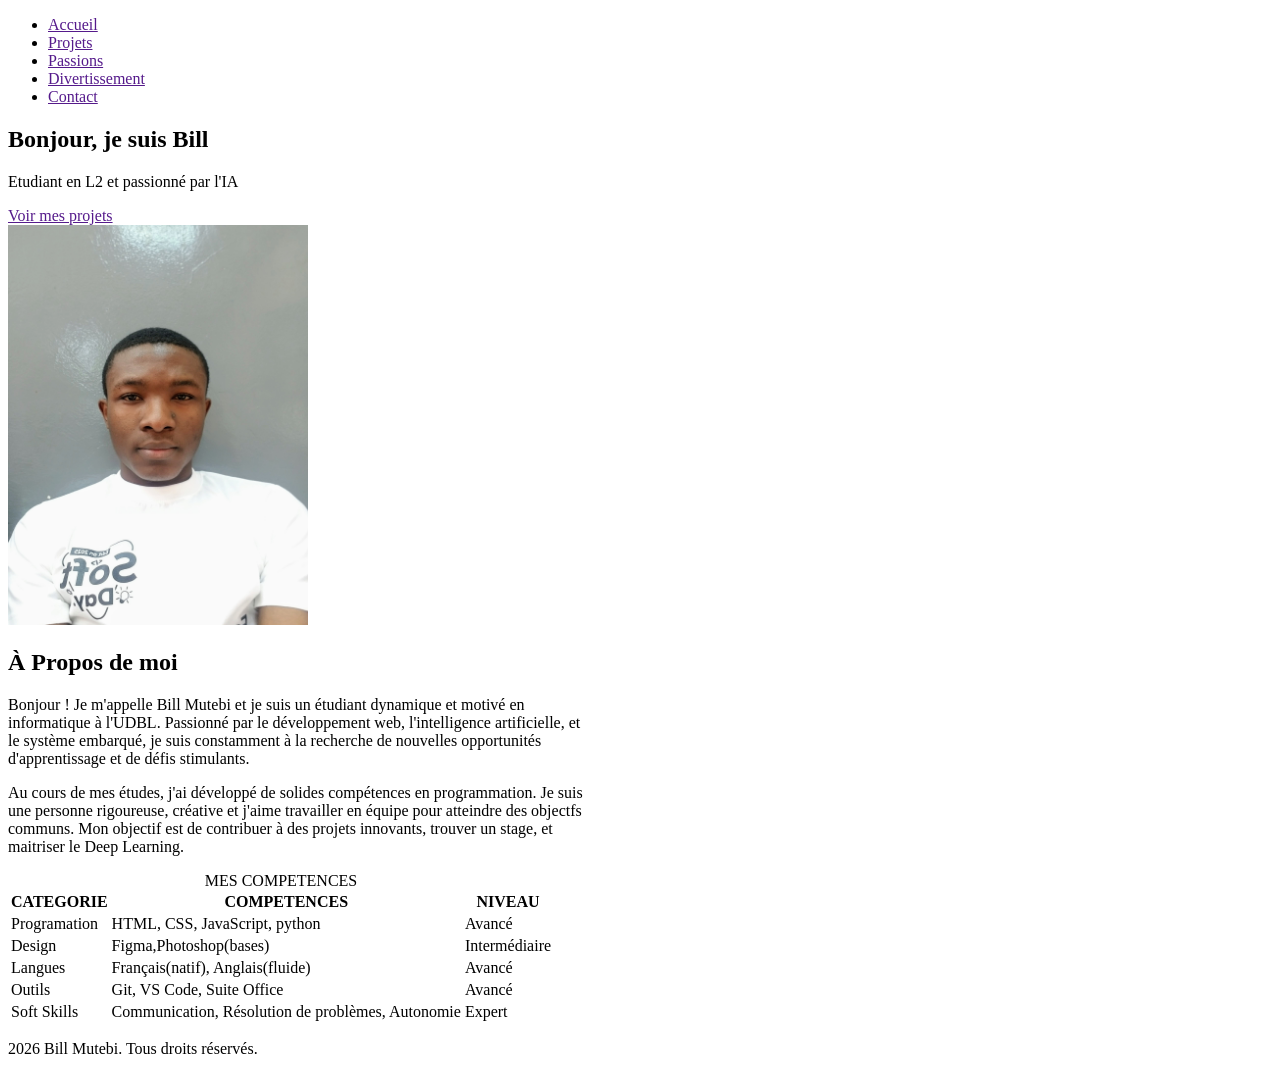
==== index.html @ 08c39619 "section à propos, mes compétences et footer mise à jour" ====
<!DOCTYPE html>
<html lang="en">
<head>
    <meta charset="UTF-8">
    <meta name="viewport" content="width=device-width, initial-scale=1.0">
    <title>Mon Portfolio</title>
</head>
<body>
    <hader>
        <div>
            <a href=""></a>
        </div>
        <nav>
            <ul>
                <li><a href="">Accueil</a></li>
                <li><a href="">Projets</a></li>
                <li><a href="">Passions</a></li>
                <li><a href="">Divertissement</a></li>
                <li><a href="">Contact</a></li>
            </ul>
        </nav>
    </hader>
    <main>
        <section>
            <div>
                <h1>Bonjour, je suis Bill</h1>
                <p>Etudiant en L2 et passionné par l'IA</p>
                <a href="">Voir mes projets</a>
            </div>
            <div>
                <img src="images/image_bill.jpg" alt="image_bill" width="300">
            </div>
        </section>
        <section>
            <div>
                <h1>À Propos de moi</h1>

                <p>
                    Bonjour ! Je m'appelle Bill Mutebi et je suis un étudiant dynamique et motivé en <br>
                informatique à l'UDBL. Passionné par le développement web, l'intelligence artificielle, et <br> le
                système embarqué, je suis constamment à la recherche de nouvelles opportunités <br>
                d'apprentissage et de défis stimulants.
                </p>

                <p>
                    Au cours de mes études, j'ai développé de solides compétences en programmation. Je suis <br>
                    une personne rigoureuse, créative et j'aime travailler en équipe pour atteindre des objectfs <br>
                    communs. Mon objectif est de  contribuer à des projets innovants, trouver un stage, et <br>
                    maitriser le Deep Learning.
                </p>
            </div>
        </section>
        <section>
            <div>
                
                <table>
                    <caption>MES COMPETENCES</caption>
                    <thead>
                        <th>CATEGORIE</th> <th>COMPETENCES</th> <th>NIVEAU</th>
                    </thead>
                    <tbody>
                        <tr>
                        <td>Programation</td> <td>HTML, CSS, JavaScript, python</td> <td>Avancé</td>
                    </tr>

                    <tr>
                        <td>Design</td> <td>Figma,Photoshop(bases)</td> <td>Intermédiaire</td>
                    </tr>

                    <tr>
                        <td>Langues</td> <td>Français(natif), Anglais(fluide)</td> <td>Avancé</td>
                    </tr>

                     <tr>
                        <td>Outils</td> <td>Git, VS Code, Suite Office</td> <td>Avancé</td>
                    </tr>

                     <tr>
                        <td>Soft Skills</td> <td>Communication, Résolution de problèmes, Autonomie</td> <td>Expert</td>
                    </tr>
                    </tbody>

                    
                </table>
            </div>
        </section>
    </main>
    <footer>
        <div>
            <p>2026 Bill Mutebi. Tous droits réservés.</p>
        </div>
    </footer>
</body>
</html>
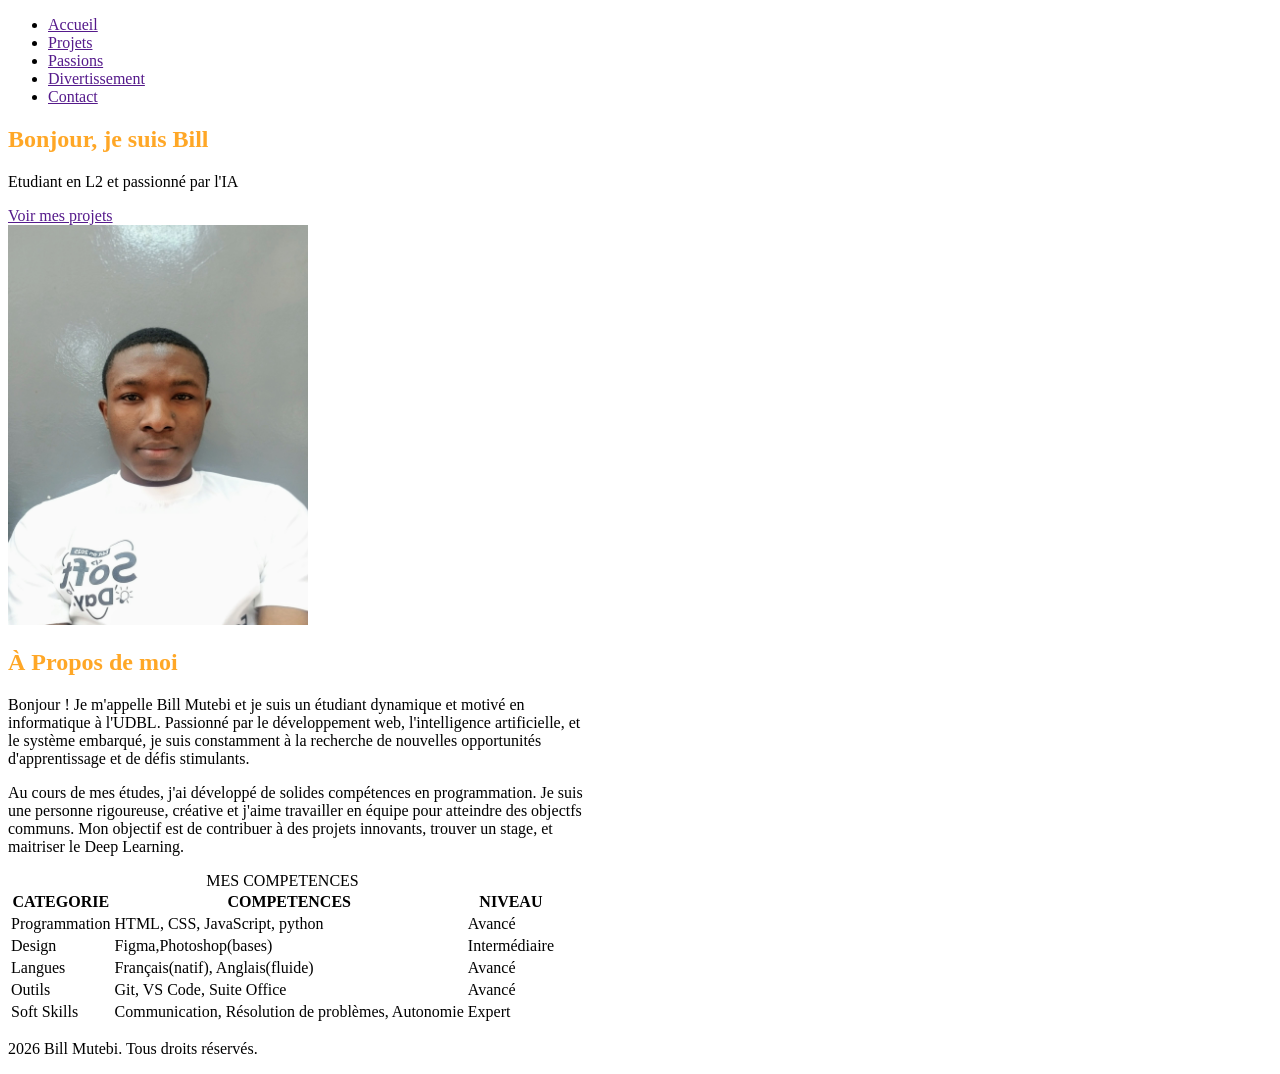
==== commit 6dffb536: "Finir la maquette et initialiser le fichier de style css" ====
--- a/index.html
+++ b/index.html
@@ -4,6 +4,7 @@
     <meta charset="UTF-8">
     <meta name="viewport" content="width=device-width, initial-scale=1.0">
     <title>Mon Portfolio</title>
+    <link rel="stylesheet" href="css/style.css">
 </head>
 <body>
     <hader>
@@ -60,7 +61,7 @@
                     </thead>
                     <tbody>
                         <tr>
-                        <td>Programation</td> <td>HTML, CSS, JavaScript, python</td> <td>Avancé</td>
+                        <td>Programmation</td> <td>HTML, CSS, JavaScript, python</td> <td>Avancé</td>
                     </tr>
 
                     <tr>
--- a/css/style.css
+++ b/css/style.css
@@ -0,0 +1,14 @@
+:root{
+    --violet-doux:#6C63FF;
+    --violet-fonce: #534EDD;
+    --orange-vif:#ffa726;
+    --gris-ultra-fonce:#333;
+    --gris-fonce:#666;
+    --gris-ultra-clair:#f8f8f8;
+    --gris-clair:#EEE;
+}
+
+h1{
+    color: var(--orange-vif);
+}
+
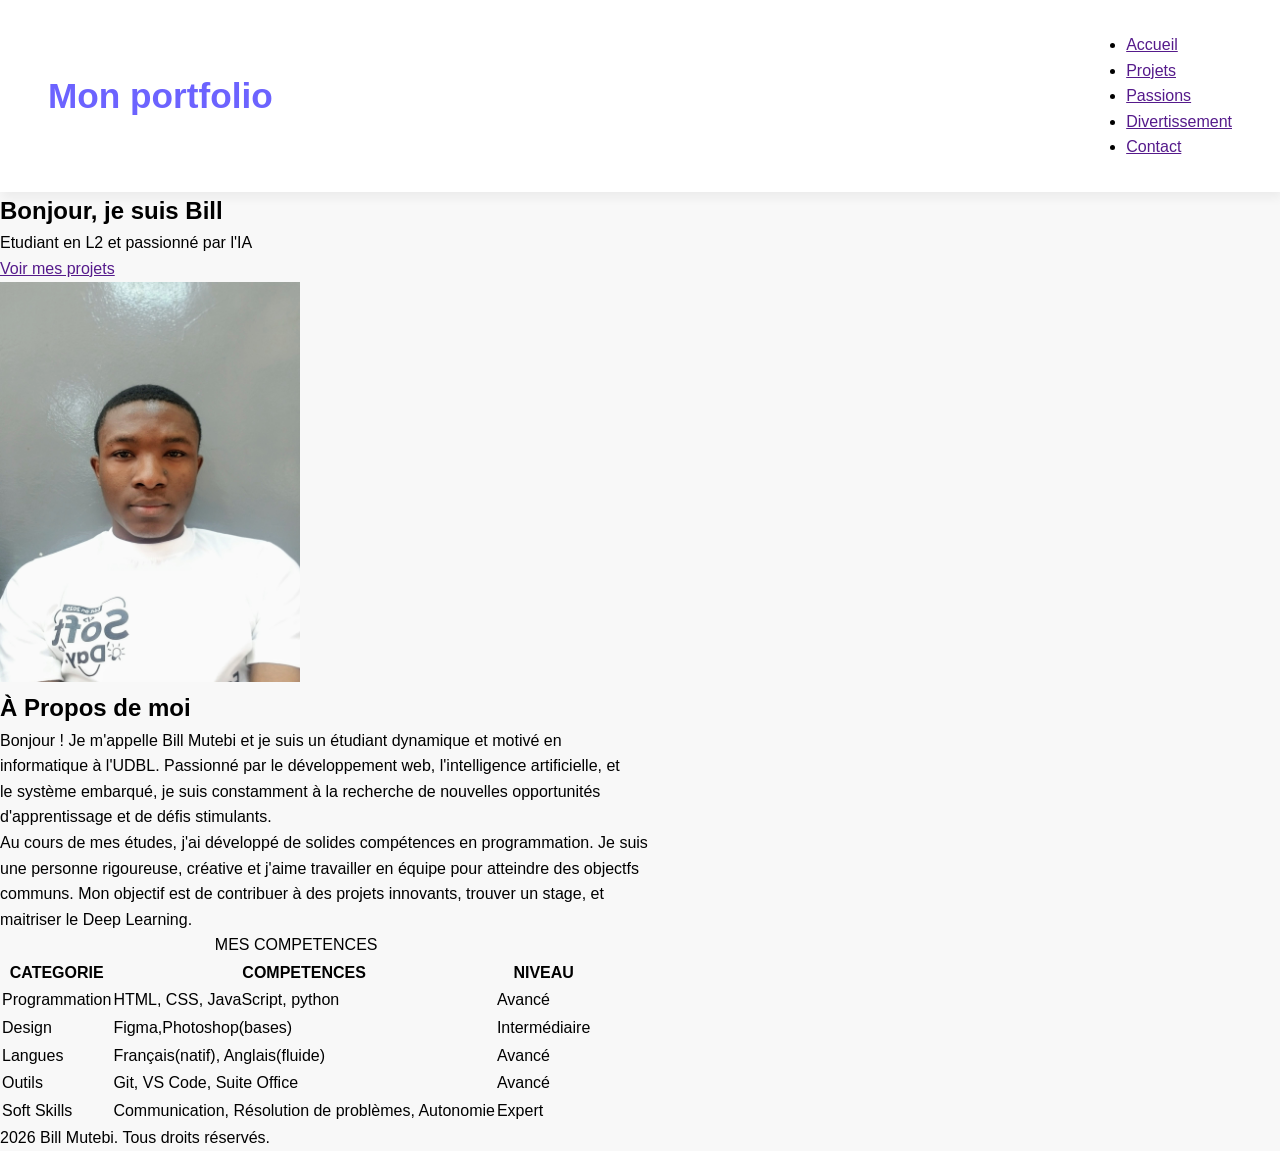
==== commit a1c34780: "Stylisation du header" ====
--- a/index.html
+++ b/index.html
@@ -7,9 +7,9 @@
     <link rel="stylesheet" href="css/style.css">
 </head>
 <body>
-    <hader>
+    <header>
         <div>
-            <a href=""></a>
+            <a href="">Mon portfolio</a>
         </div>
         <nav>
             <ul>
@@ -20,7 +20,7 @@
                 <li><a href="">Contact</a></li>
             </ul>
         </nav>
-    </hader>
+    </header>
     <main>
         <section>
             <div>
--- a/css/style.css
+++ b/css/style.css
@@ -8,7 +8,33 @@
     --gris-clair:#EEE;
 }
 
-h1{
-    color: var(--orange-vif);
+*   {
+        margin: 0;
+        padding: 0;
+        box-sizing:border-box;
 }
 
+body {
+    background-color: var(--gris-ultra-clair);
+    font-family: Roboto, sans-serif;
+    line-height: 1.6;
+}
+
+header {
+    background-color: white;
+    box-shadow: 2px 6px 10px rgba(0, 0, 0, 0.05);
+    position: sticky;
+    top: 0;
+    z-index: 90;
+    display: flex;
+    justify-content: space-between;
+    align-items: center;
+    padding: 2rem 3rem;
+}
+
+header div a {
+    text-decoration: none;
+    font-size: 2.2rem;
+    font-weight: bold;
+    color: var(--violet-doux);
+}
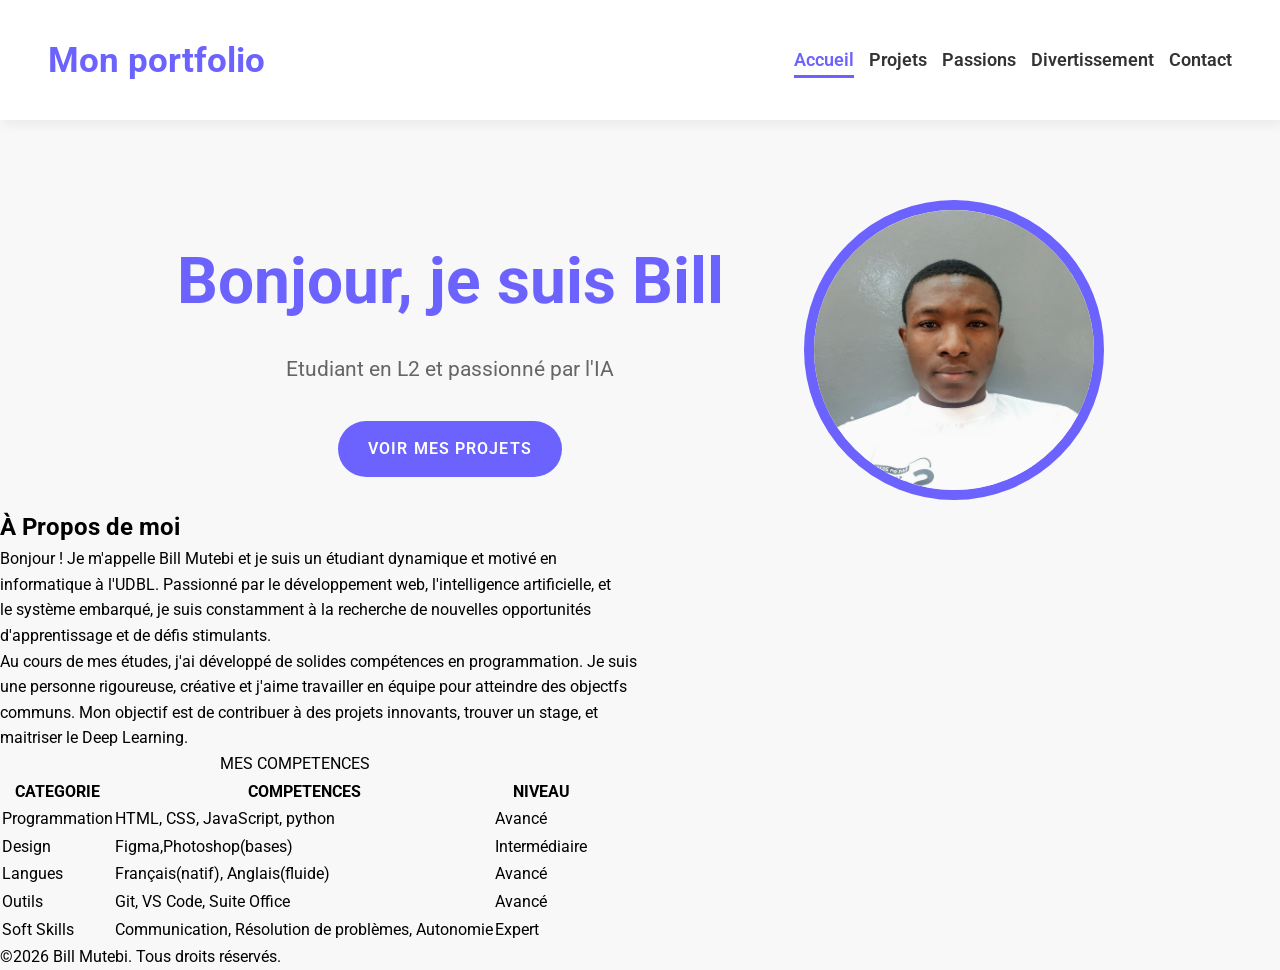
==== commit 359aebaa: "Stylisation de la section hero" ====
--- a/index.html
+++ b/index.html
@@ -5,6 +5,9 @@
     <meta name="viewport" content="width=device-width, initial-scale=1.0">
     <title>Mon Portfolio</title>
     <link rel="stylesheet" href="css/style.css">
+    <link rel="preconnect" href="https://fonts.googleapis.com">
+<link rel="preconnect" href="https://fonts.gstatic.com" crossorigin>
+<link href="https://fonts.googleapis.com/css2?family=Roboto:ital,wght@0,100..900;1,100..900&display=swap" rel="stylesheet">
 </head>
 <body>
     <header>
@@ -13,23 +16,23 @@
         </div>
         <nav>
             <ul>
-                <li><a href="">Accueil</a></li>
-                <li><a href="">Projets</a></li>
-                <li><a href="">Passions</a></li>
-                <li><a href="">Divertissement</a></li>
-                <li><a href="">Contact</a></li>
+               <li><a href="index.html"class="active">Accueil</a></li>
+                <li><a href="projets.html">Projets</a></li>
+                <li><a href="passions.html">Passions</a></li>
+                <li><a href="divertissement.html">Divertissement</a></li>
+                <li><a href="contact.html">Contact</a></li>
             </ul>
         </nav>
     </header>
     <main>
-        <section>
+        <section class="hero">
             <div>
                 <h1>Bonjour, je suis Bill</h1>
                 <p>Etudiant en L2 et passionné par l'IA</p>
-                <a href="">Voir mes projets</a>
+                <a href="projets.html">Voir mes projets</a>
             </div>
             <div>
-                <img src="images/image_bill.jpg" alt="image_bill" width="300">
+                <img src="images/image_bill.jpg" alt="image_bill">
             </div>
         </section>
         <section>
@@ -88,7 +91,7 @@
     </main>
     <footer>
         <div>
-            <p>2026 Bill Mutebi. Tous droits réservés.</p>
+            <p>&copy;2026 Bill Mutebi. Tous droits réservés.</p>
         </div>
     </footer>
 </body>
--- a/css/style.css
+++ b/css/style.css
@@ -37,4 +37,98 @@
     font-size: 2.2rem;
     font-weight: bold;
     color: var(--violet-doux);
+}
+
+ul li {
+    list-style: none;
+    margin-left: 15px;
+}
+
+ul {
+    display: flex; 
+}
+
+ul li a {
+    text-decoration: none;
+    color: var(--gris-ultra-fonce);
+    font-weight: 600;
+    font-size: 1.1rem;
+    position: relative;
+    padding: 8px 0;
+}
+
+ul li a:hover {
+    color: var(--violet-doux);
+}
+
+ul li a::after {
+    content: '';
+    position: absolute;
+    left: 0;
+    bottom: 0;
+    height: 3px;
+    width: 0%;
+    background-color: var(--violet-doux);
+    transition: width 0.3s ease;
+}
+
+ul li a:hover::after {
+    width: 100%;
+}
+
+a.active {
+    color: var(--violet-doux);
+}
+
+a.active::after {
+    width: 100%;
+}
+
+section.hero {
+    display: flex;
+    justify-content: center;
+    align-items: center;
+    gap:5rem;
+    text-align: center;
+    margin-top: 5rem;
+}
+
+.hero img {
+    width: 300px;
+    height: 300px;
+    object-fit: cover;
+    border-radius: 50%;
+    border: 10px solid var(--violet-doux);
+}
+
+.hero h1 {
+    color: var(--violet-doux);
+    font-size: 4rem;
+    font-weight: 700;
+    margin-bottom: 1.2rem;
+}
+
+.hero p {
+    color: var(--gris-fonce);
+    font-size: 1.3rem;
+    margin-bottom: 1.2rem;
+}
+
+.hero a {
+    text-decoration: none;
+    display: inline-block;
+    background-color: var(--violet-doux);
+    color: white;
+    padding: 15px 30px;
+    border-radius: 50px;
+    text-transform: uppercase;
+    letter-spacing: 1.1px;
+    font-weight: 600;
+    margin-top: 1rem;
+    transition: backround-color o.3s ease, transform 0.2s ease ;
+}
+
+.hero a:hover {
+    background-color: var(--violet-fonce);
+    transform: translateY(-3px);
 }
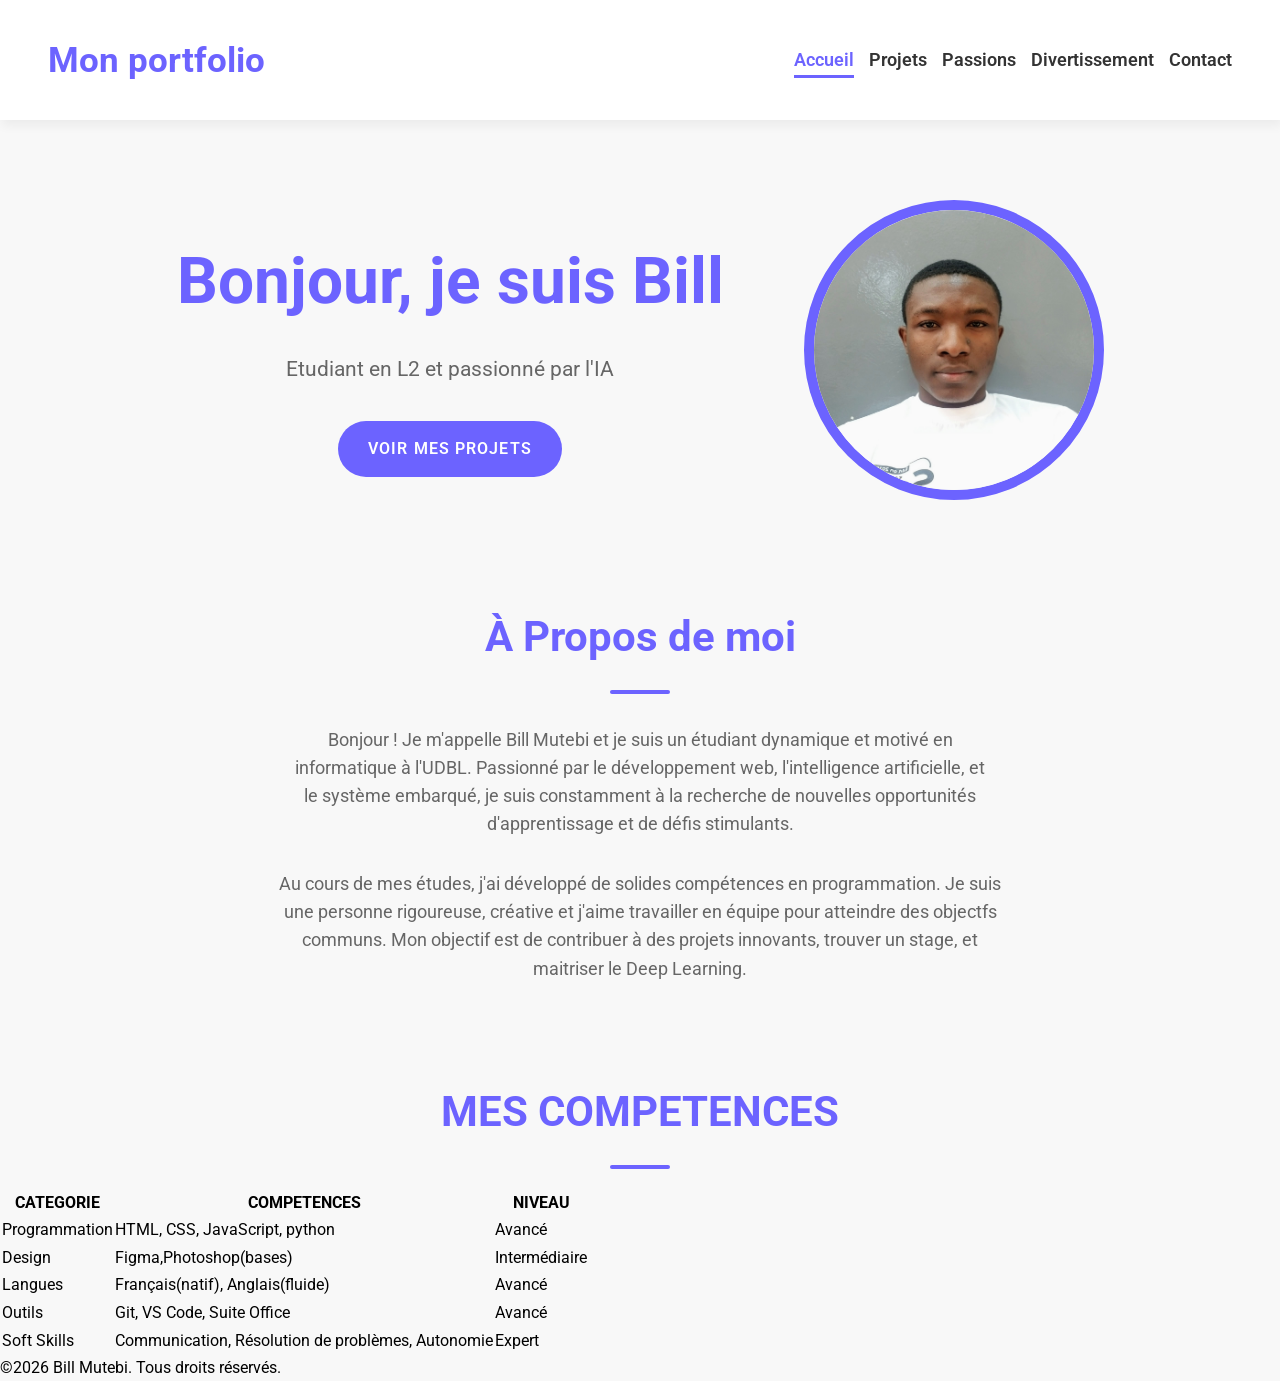
==== commit 40c7087c: "stylisation de la section apropos" ====
--- a/index.html
+++ b/index.html
@@ -35,9 +35,9 @@
                 <img src="images/image_bill.jpg" alt="image_bill">
             </div>
         </section>
-        <section>
+        <section class="apropos">
             <div>
-                <h1>À Propos de moi</h1>
+                <h2>À Propos de moi</h2>
 
                 <p>
                     Bonjour ! Je m'appelle Bill Mutebi et je suis un étudiant dynamique et motivé en <br>
@@ -58,7 +58,7 @@
             <div>
                 
                 <table>
-                    <caption>MES COMPETENCES</caption>
+                    <h2>MES COMPETENCES</h2>
                     <thead>
                         <th>CATEGORIE</th> <th>COMPETENCES</th> <th>NIVEAU</th>
                     </thead>
--- a/css/style.css
+++ b/css/style.css
@@ -131,4 +131,34 @@
 .hero a:hover {
     background-color: var(--violet-fonce);
     transform: translateY(-3px);
+}
+
+.apropos {
+    width: 800px;
+    margin: 6rem auto;
+    text-align: center;
+}
+
+section h2 {
+    color: var(--violet-doux);
+    font-size: 2.6rem;
+    font-weight: bold;
+    position: relative;
+    text-align: center;
+}
+
+section h2::after {
+    content: '';
+    display: block;
+    width: 60px;
+    height: 4px;
+    background-color: var(--violet-doux);
+    margin: 1.2rem auto;
+    border-radius: 2px;
+}
+
+.apropos p {
+    margin-top: 2rem;
+    color: var(--gris-fonce);
+    font-size: 1.1rem;
 }
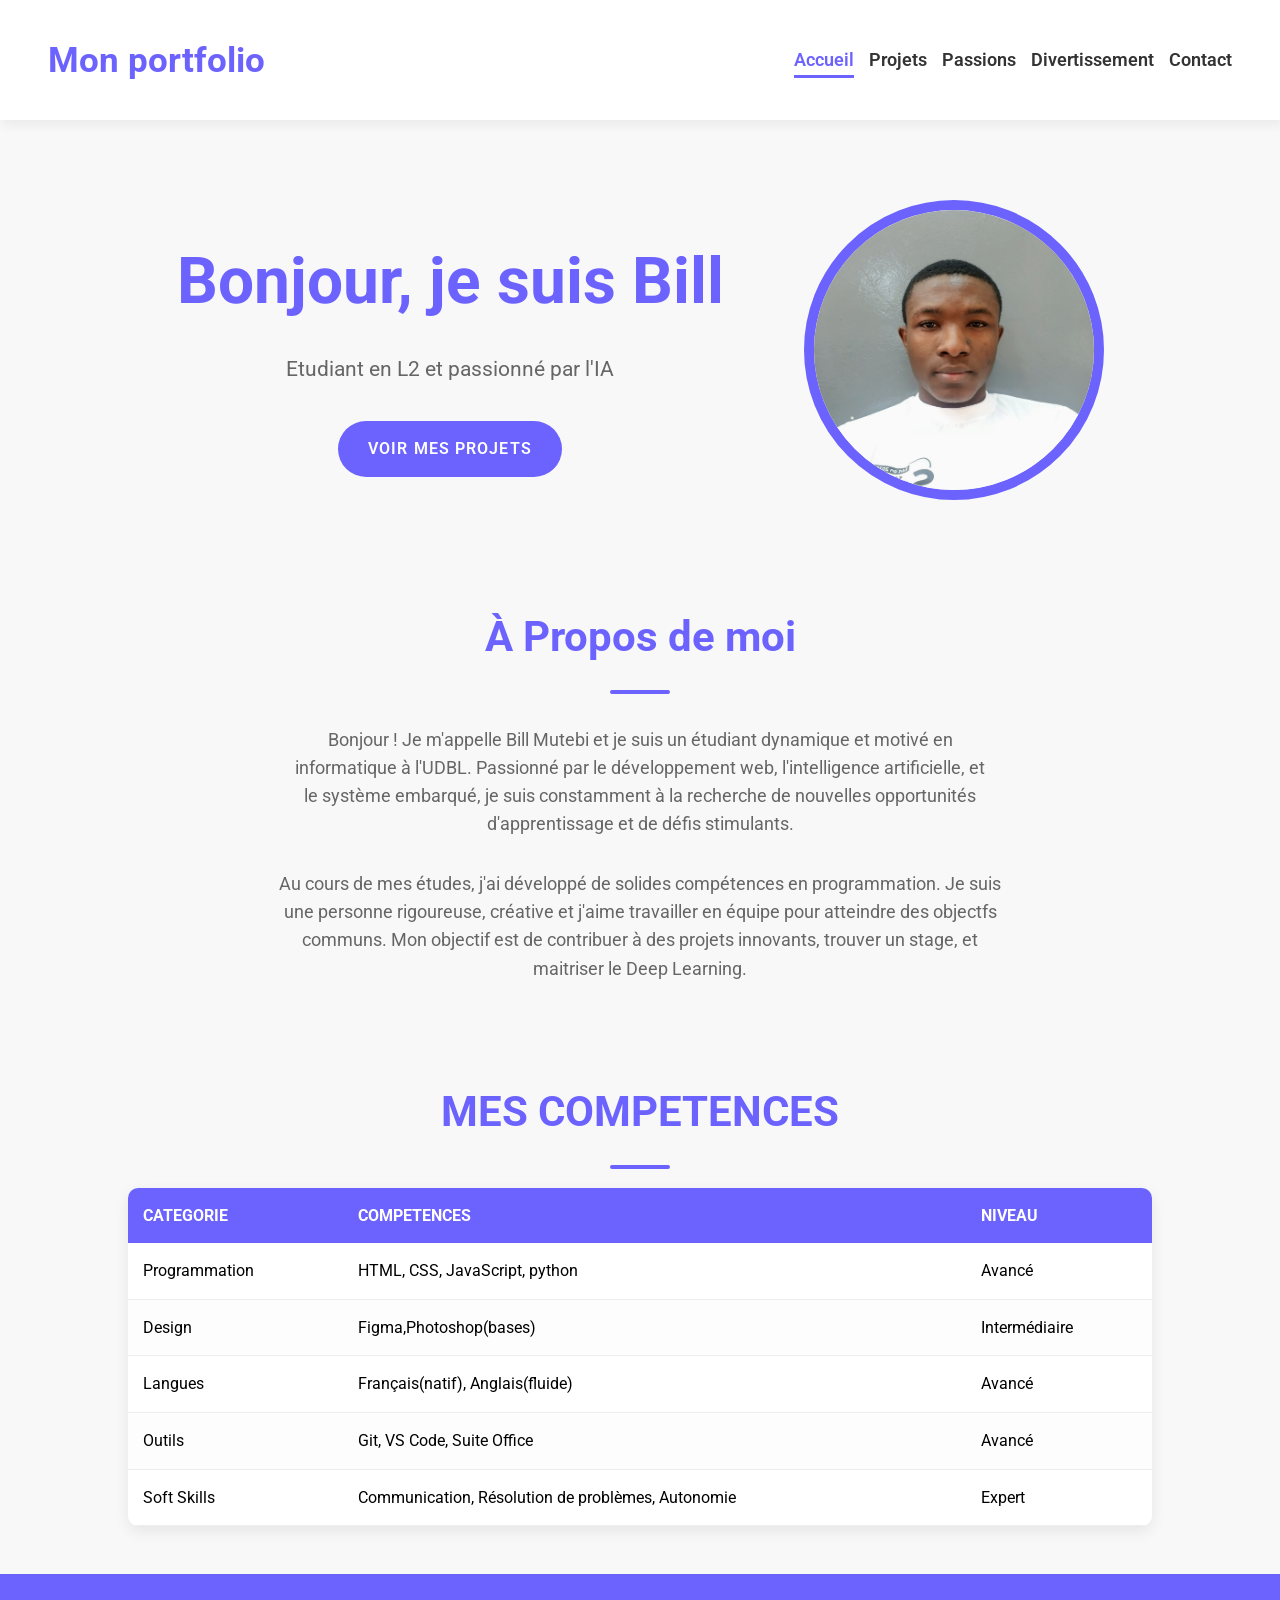
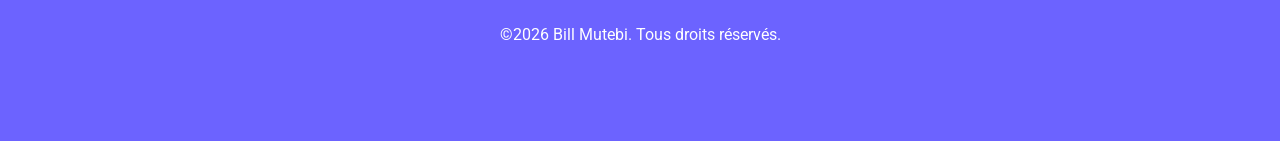
==== commit 1d1fd9b8: "stylisation de la section mes competences" ====
--- a/index.html
+++ b/index.html
@@ -54,7 +54,7 @@
                 </p>
             </div>
         </section>
-        <section>
+        <section class="competences">
             <div>
                 
                 <table>
@@ -93,6 +93,11 @@
         <div>
             <p>&copy;2026 Bill Mutebi. Tous droits réservés.</p>
         </div>
+        <div>
+            <a href=""></a>
+            <a href=""></a>
+            <a href=""></a>
+        </div>
     </footer>
 </body>
 </html>
--- a/css/style.css
+++ b/css/style.css
@@ -161,4 +161,70 @@
     margin-top: 2rem;
     color: var(--gris-fonce);
     font-size: 1.1rem;
+}
+
+.competences table {
+    width: 80%;
+    margin: 0 auto;
+    border-collapse: collapse;
+    background-color: #FFF;
+    box-shadow: 0 5px 15px rgba(0, 0, 0, 0.08);
+    border-radius: 10px;
+    overflow: hidden;
+}
+
+.competences table th, .competences table td {
+    padding: 15px;
+}
+
+.competences table thead {
+    background-color: var(--violet-doux);
+    color: #FFF;
+    text-transform: uppercase;
+}
+
+.competences table tbody td {
+    /* ajoute une bordure de 1px en bas de chaque cellule*/
+    border-bottom: 1px solid var(--gris-clair);
+}
+
+.competences table tbody tr:nth-child(even) {
+    background-color: #FDFDFD;
+}
+
+.competences table tbody tr {
+    transition: backround-color 0.3s ease;
+}
+
+.competences table tbody tr:hover {
+    background-color: #F0F0F0;
+}
+
+.competences table thead th {
+    text-align: left;
+}
+
+footer {
+    margin-top: 3rem;
+    background-color: var(--violet-doux);
+    padding: 3rem 0;
+    text-align: center;
+}
+
+footer p {
+    color: white;
+    margin-bottom: 1.2rem;
+}
+
+footer a {
+    display: inline-block;
+    font-size: 1.6rem;
+    color: white;
+    margin: 0 10px;
+    transition: color 0.3s ease, transform 0.2s ease;
+}
+
+footer a:hover {
+    color: var(--orange-vif);
+    transform: translateY(-3px)
 }
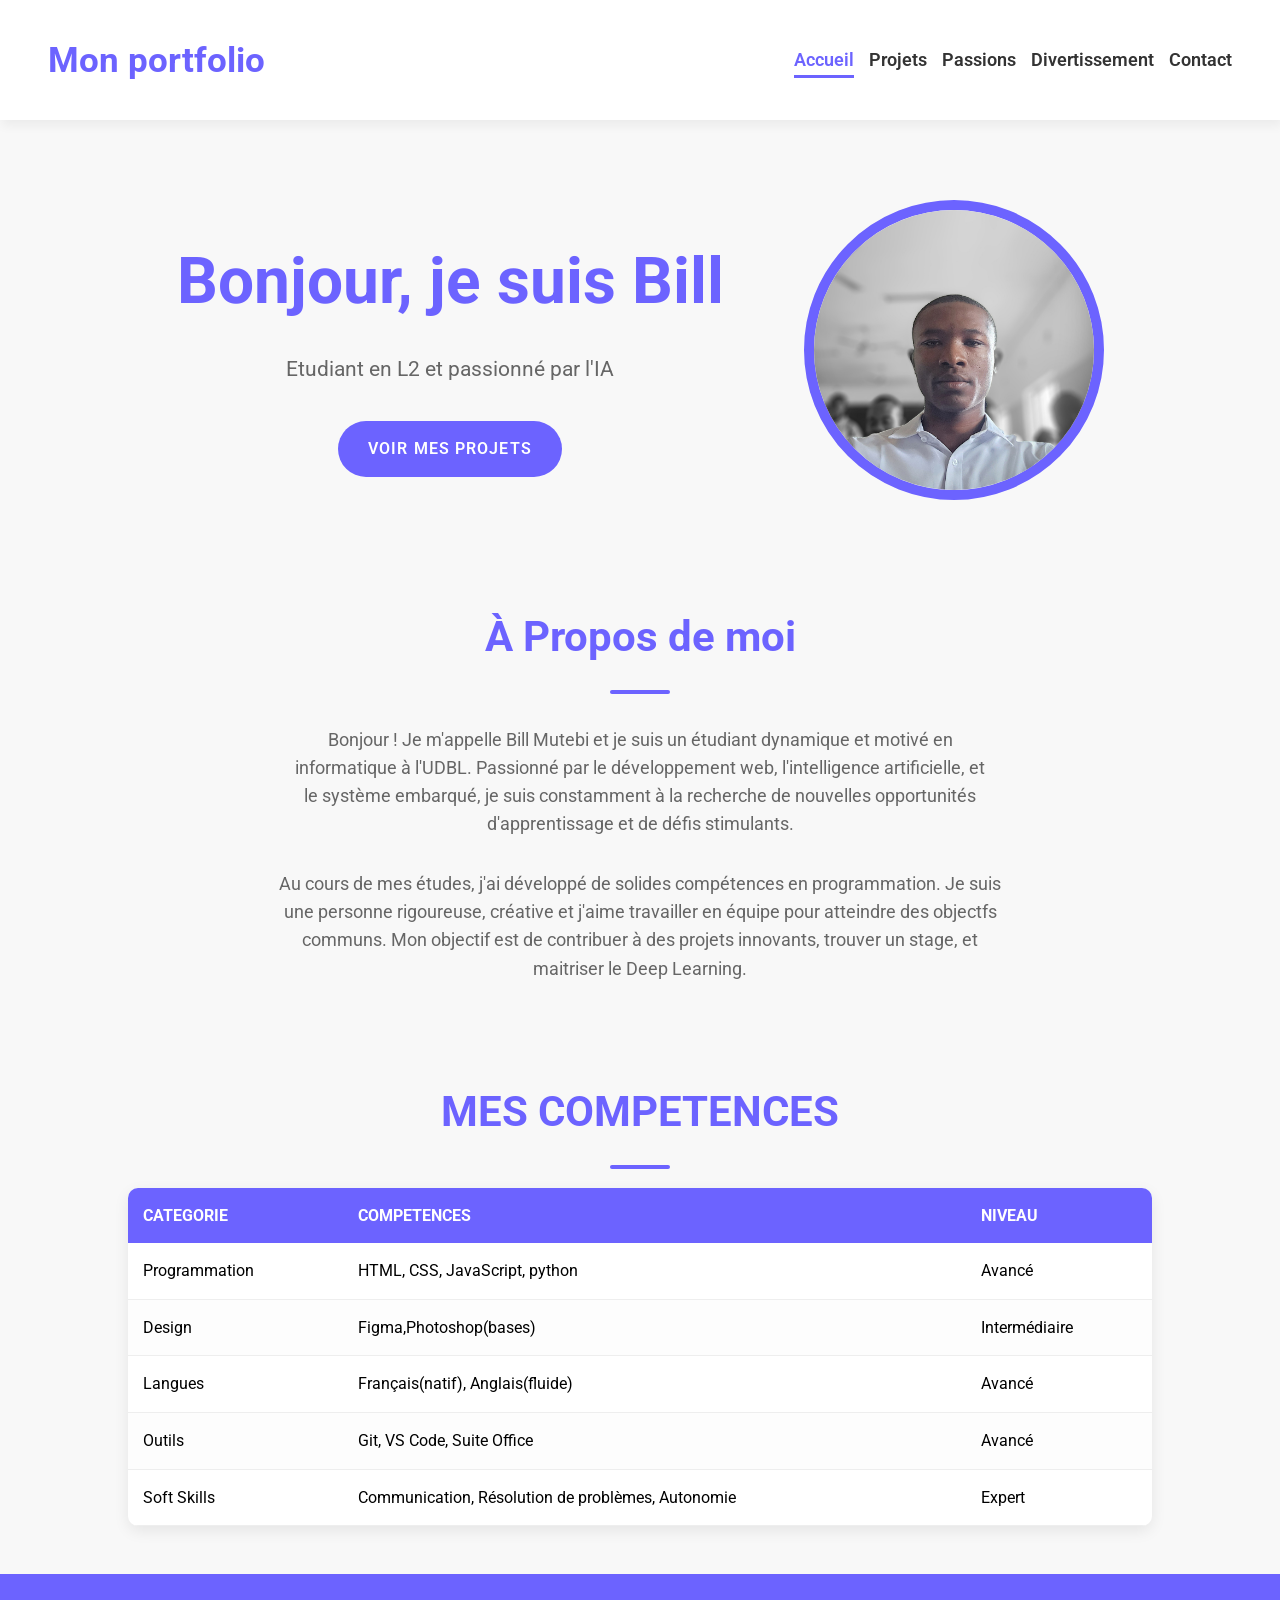
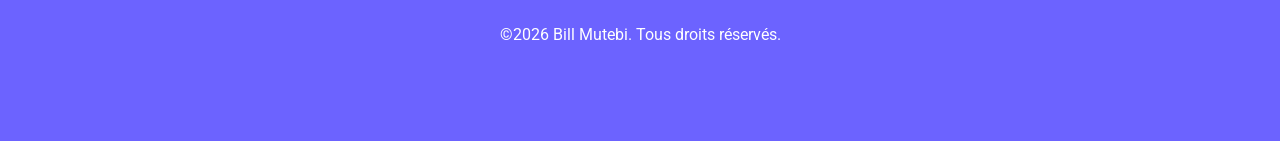
==== commit 552802c2: "Changement de la photo de profile" ====
--- a/index.html
+++ b/index.html
@@ -32,7 +32,7 @@
                 <a href="projets.html">Voir mes projets</a>
             </div>
             <div>
-                <img src="images/image_bill.jpg" alt="image_bill">
+                <img src="images/image_bill_2.jpg" alt="image_bill">
             </div>
         </section>
         <section class="apropos">
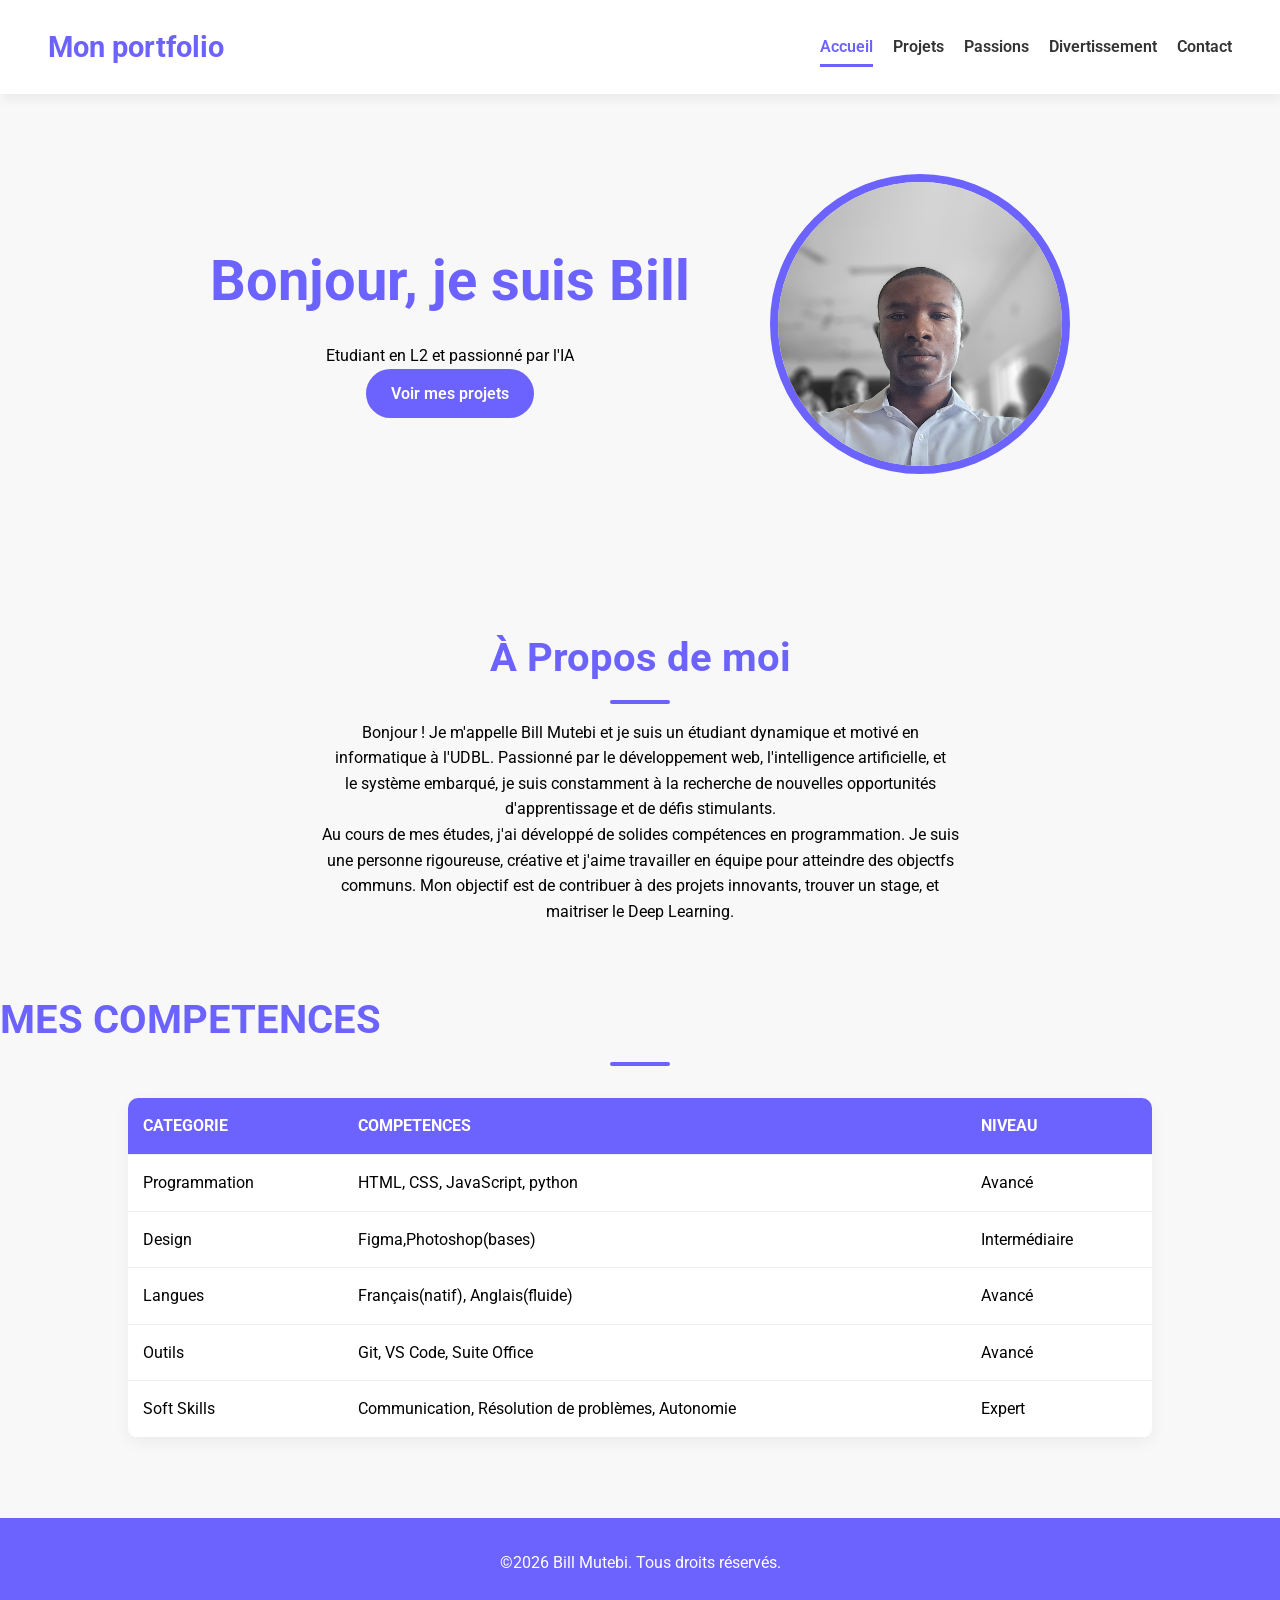
==== commit ba24120a: "Finalisation de mon porte-folio" ====
--- a/index.html
+++ b/index.html
@@ -56,9 +56,9 @@
         </section>
         <section class="competences">
             <div>
-                
+                    <h2>MES COMPETENCES</h2>
                 <table>
-                    <h2>MES COMPETENCES</h2>
+                    
                     <thead>
                         <th>CATEGORIE</th> <th>COMPETENCES</th> <th>NIVEAU</th>
                     </thead>
--- a/css/style.css
+++ b/css/style.css
@@ -1,25 +1,26 @@
-:root{
-    --violet-doux:#6C63FF;
+:root {
+    --violet-doux: #6C63FF;
     --violet-fonce: #534EDD;
-    --orange-vif:#ffa726;
-    --gris-ultra-fonce:#333;
-    --gris-fonce:#666;
-    --gris-ultra-clair:#f8f8f8;
-    --gris-clair:#EEE;
+    --orange-vif: #ffa726;
+    --gris-ultra-fonce: #333;
+    --gris-fonce: #666;
+    --gris-ultra-clair: #f8f8f8;
+    --gris-clair: #EEE;
 }
 
-*   {
-        margin: 0;
-        padding: 0;
-        box-sizing:border-box;
+* {
+    margin: 0;
+    padding: 0;
+    box-sizing: border-box;
 }
 
 body {
     background-color: var(--gris-ultra-clair);
-    font-family: Roboto, sans-serif;
+    font-family: 'Roboto', sans-serif;
     line-height: 1.6;
 }
 
+/* --- NAVIGATION --- */
 header {
     background-color: white;
     box-shadow: 2px 6px 10px rgba(0, 0, 0, 0.05);
@@ -29,68 +30,39 @@
     display: flex;
     justify-content: space-between;
     align-items: center;
-    padding: 2rem 3rem;
+    padding: 1.5rem 3rem;
 }
 
 header div a {
     text-decoration: none;
-    font-size: 2.2rem;
+    font-size: 1.8rem;
     font-weight: bold;
     color: var(--violet-doux);
 }
 
-ul li {
-    list-style: none;
-    margin-left: 15px;
-}
-
-ul {
-    display: flex; 
-}
-
-ul li a {
+header ul { display: flex; list-style: none; }
+header ul li { margin-left: 20px; }
+header ul li a {
     text-decoration: none;
     color: var(--gris-ultra-fonce);
     font-weight: 600;
-    font-size: 1.1rem;
-    position: relative;
     padding: 8px 0;
+    transition: color 0.3s ease;
 }
 
-ul li a:hover {
+header ul li a:hover, a.active {
     color: var(--violet-doux);
+    border-bottom: 3px solid var(--violet-doux);
 }
 
-ul li a::after {
-    content: '';
-    position: absolute;
-    left: 0;
-    bottom: 0;
-    height: 3px;
-    width: 0%;
-    background-color: var(--violet-doux);
-    transition: width 0.3s ease;
-}
-
-ul li a:hover::after {
-    width: 100%;
-}
-
-a.active {
-    color: var(--violet-doux);
-}
-
-a.active::after {
-    width: 100%;
-}
-
+/* --- SECTION HERO (Index) --- */
 section.hero {
     display: flex;
     justify-content: center;
     align-items: center;
-    gap:5rem;
+    gap: 5rem;
+    padding: 5rem 10%;
     text-align: center;
-    margin-top: 5rem;
 }
 
 .hero img {
@@ -98,20 +70,13 @@
     height: 300px;
     object-fit: cover;
     border-radius: 50%;
-    border: 10px solid var(--violet-doux);
+    border: 8px solid var(--violet-doux);
 }
 
 .hero h1 {
     color: var(--violet-doux);
-    font-size: 4rem;
-    font-weight: 700;
-    margin-bottom: 1.2rem;
-}
-
-.hero p {
-    color: var(--gris-fonce);
-    font-size: 1.3rem;
-    margin-bottom: 1.2rem;
+    font-size: 3.5rem;
+    margin-bottom: 1rem;
 }
 
 .hero a {
@@ -119,112 +84,93 @@
     display: inline-block;
     background-color: var(--violet-doux);
     color: white;
-    padding: 15px 30px;
+    padding: 12px 25px;
     border-radius: 50px;
-    text-transform: uppercase;
-    letter-spacing: 1.1px;
     font-weight: 600;
-    margin-top: 1rem;
-    transition: backround-color o.3s ease, transform 0.2s ease ;
+    transition: transform 0.2s ease;
 }
 
-.hero a:hover {
-    background-color: var(--violet-fonce);
-    transform: translateY(-3px);
+.hero a:hover { transform: translateY(-3px); background-color: var(--violet-fonce); }
+
+/* --- TITRES & SECTIONS COMMUNES --- */
+section.apropos, section.titre-page {
+    max-width: 900px;
+    margin: 4rem auto;
+    text-align: center;
+    padding: 0 20px;
 }
 
-.apropos {
-    width: 800px;
-    margin: 6rem auto;
-    text-align: center;
+h2 {
+    color: var(--violet-doux);
+    font-size: 2.5rem;
+    margin-bottom: 1rem;
 }
 
-section h2 {
-    color: var(--violet-doux);
-    font-size: 2.6rem;
-    font-weight: bold;
-    position: relative;
-    text-align: center;
-}
-
-section h2::after {
+h2::after {
     content: '';
     display: block;
     width: 60px;
     height: 4px;
     background-color: var(--violet-doux);
-    margin: 1.2rem auto;
+    margin: 10px auto;
     border-radius: 2px;
 }
 
-.apropos p {
-    margin-top: 2rem;
-    color: var(--gris-fonce);
-    font-size: 1.1rem;
-}
-
+/* --- TABLEAU (Compétences) --- */
 .competences table {
     width: 80%;
-    margin: 0 auto;
+    margin: 2rem auto 5rem;
     border-collapse: collapse;
-    background-color: #FFF;
-    box-shadow: 0 5px 15px rgba(0, 0, 0, 0.08);
+    background: white;
+    box-shadow: 0 5px 15px rgba(0,0,0,0.05);
     border-radius: 10px;
     overflow: hidden;
 }
 
-.competences table th, .competences table td {
-    padding: 15px;
+table thead { background: var(--violet-doux); color: white; }
+table th, table td { padding: 15px; text-align: left; border-bottom: 1px solid var(--gris-clair); }
+
+/* --- GRILLES (Projets, Passions, Divertissement) --- */
+.grid-container {
+    display: grid;
+    grid-template-columns: repeat(auto-fit, minmax(300px, 1fr));
+    gap: 2rem;
+    max-width: 1200px;
+    margin: 0 auto 5rem;
+    padding: 0 20px;
 }
 
-.competences table thead {
-    background-color: var(--violet-doux);
-    color: #FFF;
-    text-transform: uppercase;
+.card {
+    background: white;
+    border-radius: 15px;
+    overflow: hidden;
+    box-shadow: 0 8px 20px rgba(0,0,0,0.05);
+    transition: transform 0.3s ease;
 }
 
-.competences table tbody td {
-    /* ajoute une bordure de 1px en bas de chaque cellule*/
-    border-bottom: 1px solid var(--gris-clair);
+.card:hover { transform: translateY(-10px); }
+
+.card-body { padding: 1.5rem; text-align: center; }
+
+/* --- FORMULAIRE (Contact) --- */
+.form-container {
+    max-width: 600px;
+    margin: 0 auto 5rem;
+    background: white;
+    padding: 2.5rem;
+    border-radius: 15px;
+    box-shadow: 0 10px 25px rgba(0,0,0,0.05);
 }
 
-.competences table tbody tr:nth-child(even) {
-    background-color: #FDFDFD;
+.form-group { margin-bottom: 1.2rem; }
+.form-group input, .form-group textarea {
+    width: 100%; padding: 10px; border: 1px solid var(--gris-clair); border-radius: 5px;
 }
 
-.competences table tbody tr {
-    transition: backround-color 0.3s ease;
-}
-
-.competences table tbody tr:hover {
-    background-color: #F0F0F0;
-}
-
-.competences table thead th {
-    text-align: left;
-}
-
+/* --- FOOTER --- */
 footer {
-    margin-top: 3rem;
-    background-color: var(--violet-doux);
-    padding: 3rem 0;
+    background: var(--violet-doux);
+    color: white;
+    padding: 2rem 0;
     text-align: center;
-}
-
-footer p {
-    color: white;
-    margin-bottom: 1.2rem;
-}
-
-footer a {
-    display: inline-block;
-    font-size: 1.6rem;
-    color: white;
-    margin: 0 10px;
-    transition: color 0.3s ease, transform 0.2s ease;
-}
-
-footer a:hover {
-    color: var(--orange-vif);
-    transform: translateY(-3px)
 }
